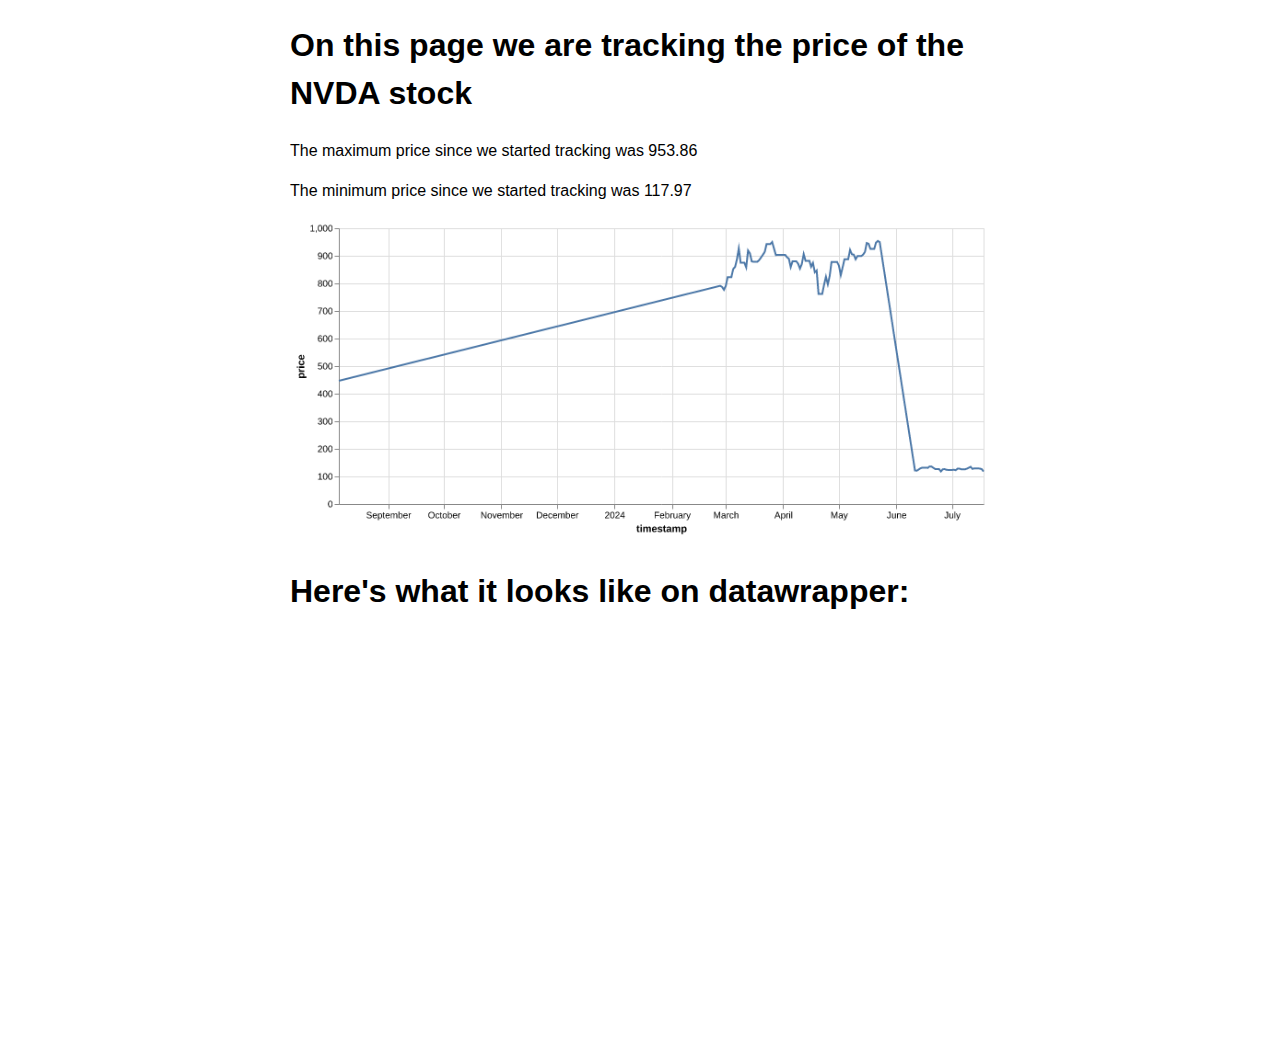
==== docs/index.html @ dfac7b15 "Latest data: Thu Jul 18 02:04:08 UTC 2024" ====
<!DOCTYPE html>
<html lang="en">
    <head>
        <meta name="viewport" content="width=device-width, initial-scale=1, shrink-to-fit=no">
        <meta content="text/html; charset=UTF-8" name="Content-Type">
        <meta charset="utf-8">
        <title>Tracker for NVDA</title>
        <link rel="stylesheet" href="style.css">
    </head>
    <body>
    <div class="container">
        <h1>On this page we are tracking the price of the NVDA stock</h1>
        <p>The maximum price since we started tracking was 953.86</p>
        <p>The minimum price since we started tracking was 117.97</p>
        <img src="output.png">
        <br/>
        <h1> Here's what it looks like on datawrapper:</h1>
        <div>
        <iframe title="NVDA stock price" aria-label="Interactive line chart" id="datawrapper-chart-8xWIU" src="https://datawrapper.dwcdn.net/8xWIU/1/" scrolling="no" frameborder="0" style="width: 0; min-width: 100% !important; border: none;" height="400" data-external="1"></iframe><script type="text/javascript">!function(){"use strict";window.addEventListener("message",(function(a){if(void 0!==a.data["datawrapper-height"]){var e=document.querySelectorAll("iframe");for(var t in a.data["datawrapper-height"])for(var r=0;r<e.length;r++)if(e[r].contentWindow===a.source){var i=a.data["datawrapper-height"][t]+"px";e[r].style.height=i}}}))}();
        </script>
</div>
    </div>
    </body>
</html>
---- docs/style.css ----
body {
    font-family: Arial, Helvetica, sans-serif;
    font-size: 16px;
    line-height: 1.5;
}

.container {
    max-width: 700px;
    margin: 0 auto;
}
img {
    max-width: 100%
}
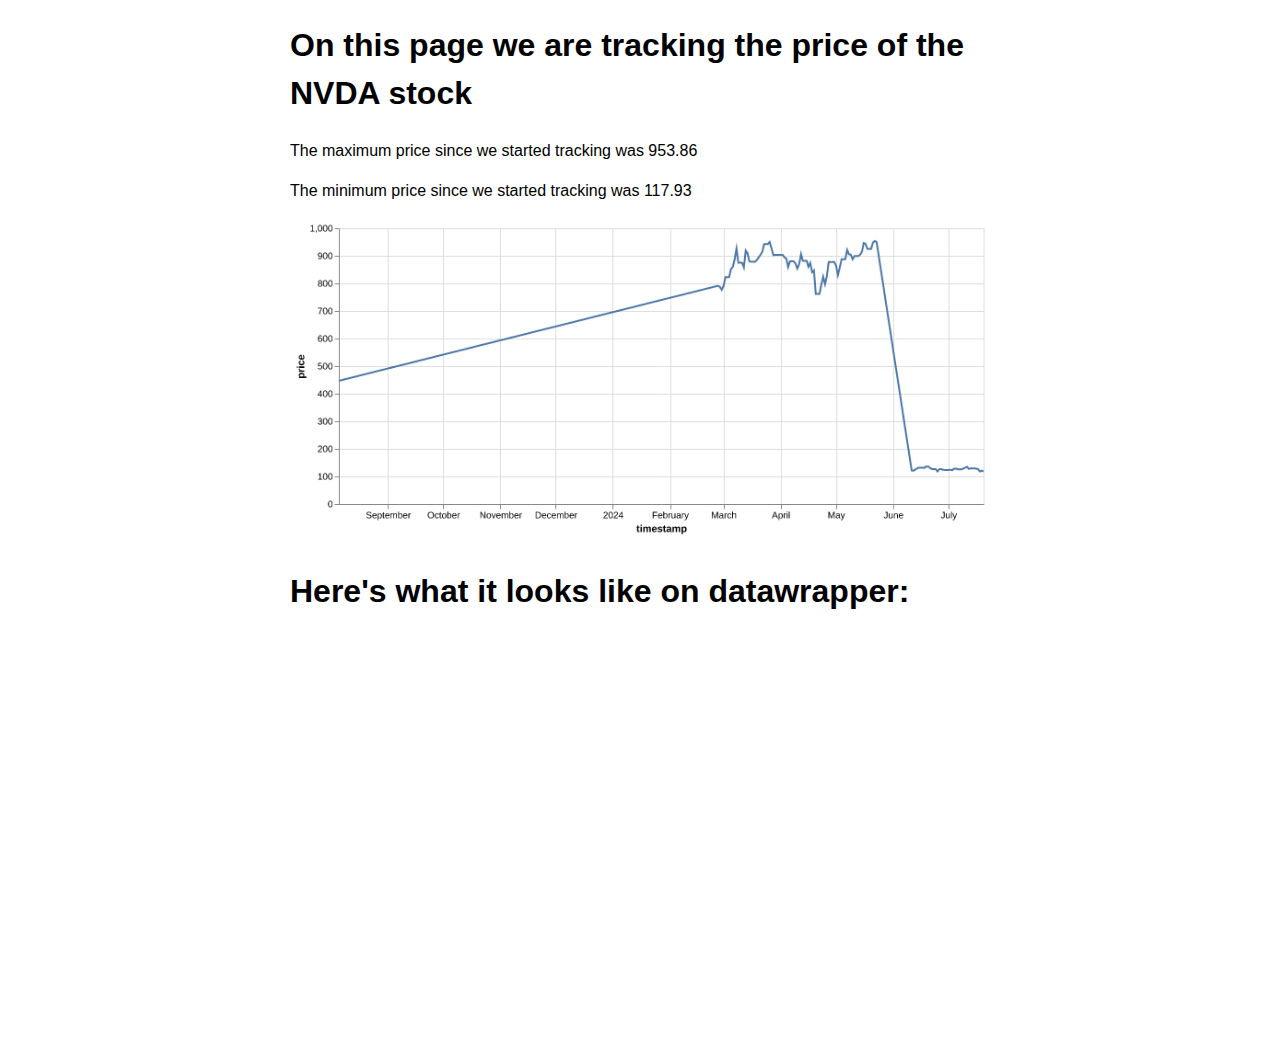
==== commit a0143f3d: "Latest data: Sat Jul 20 02:01:59 UTC 2024" ====
--- a/docs/index.html
+++ b/docs/index.html
@@ -11,7 +11,7 @@
     <div class="container">
         <h1>On this page we are tracking the price of the NVDA stock</h1>
         <p>The maximum price since we started tracking was 953.86</p>
-        <p>The minimum price since we started tracking was 117.97</p>
+        <p>The minimum price since we started tracking was 117.93</p>
         <img src="output.png">
         <br/>
         <h1> Here's what it looks like on datawrapper:</h1>
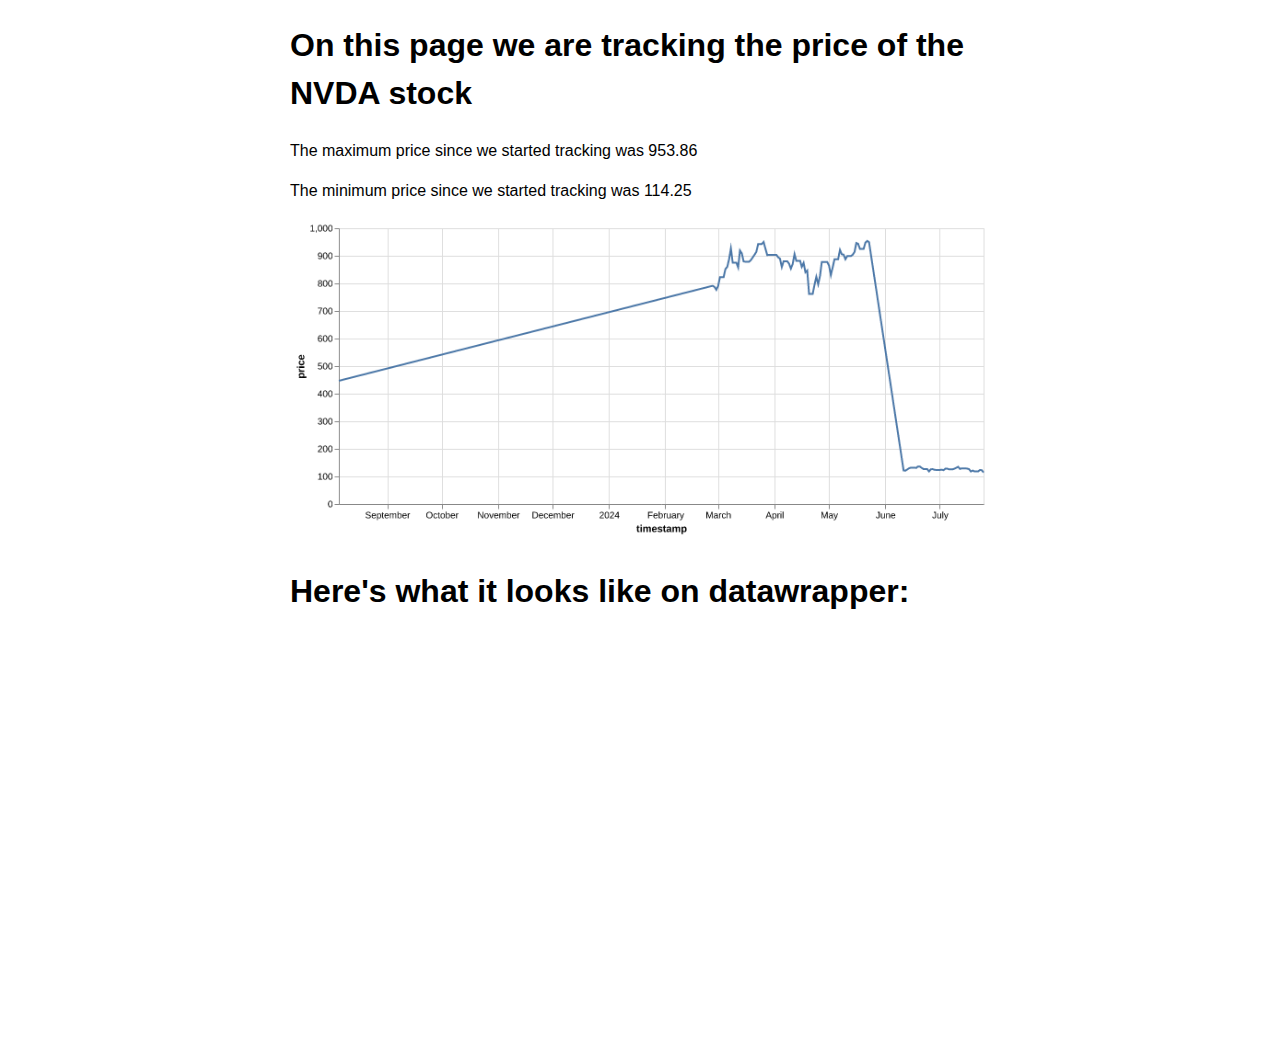
==== commit b9140726: "Latest data: Thu Jul 25 02:05:13 UTC 2024" ====
--- a/docs/index.html
+++ b/docs/index.html
@@ -11,7 +11,7 @@
     <div class="container">
         <h1>On this page we are tracking the price of the NVDA stock</h1>
         <p>The maximum price since we started tracking was 953.86</p>
-        <p>The minimum price since we started tracking was 117.93</p>
+        <p>The minimum price since we started tracking was 114.25</p>
         <img src="output.png">
         <br/>
         <h1> Here's what it looks like on datawrapper:</h1>
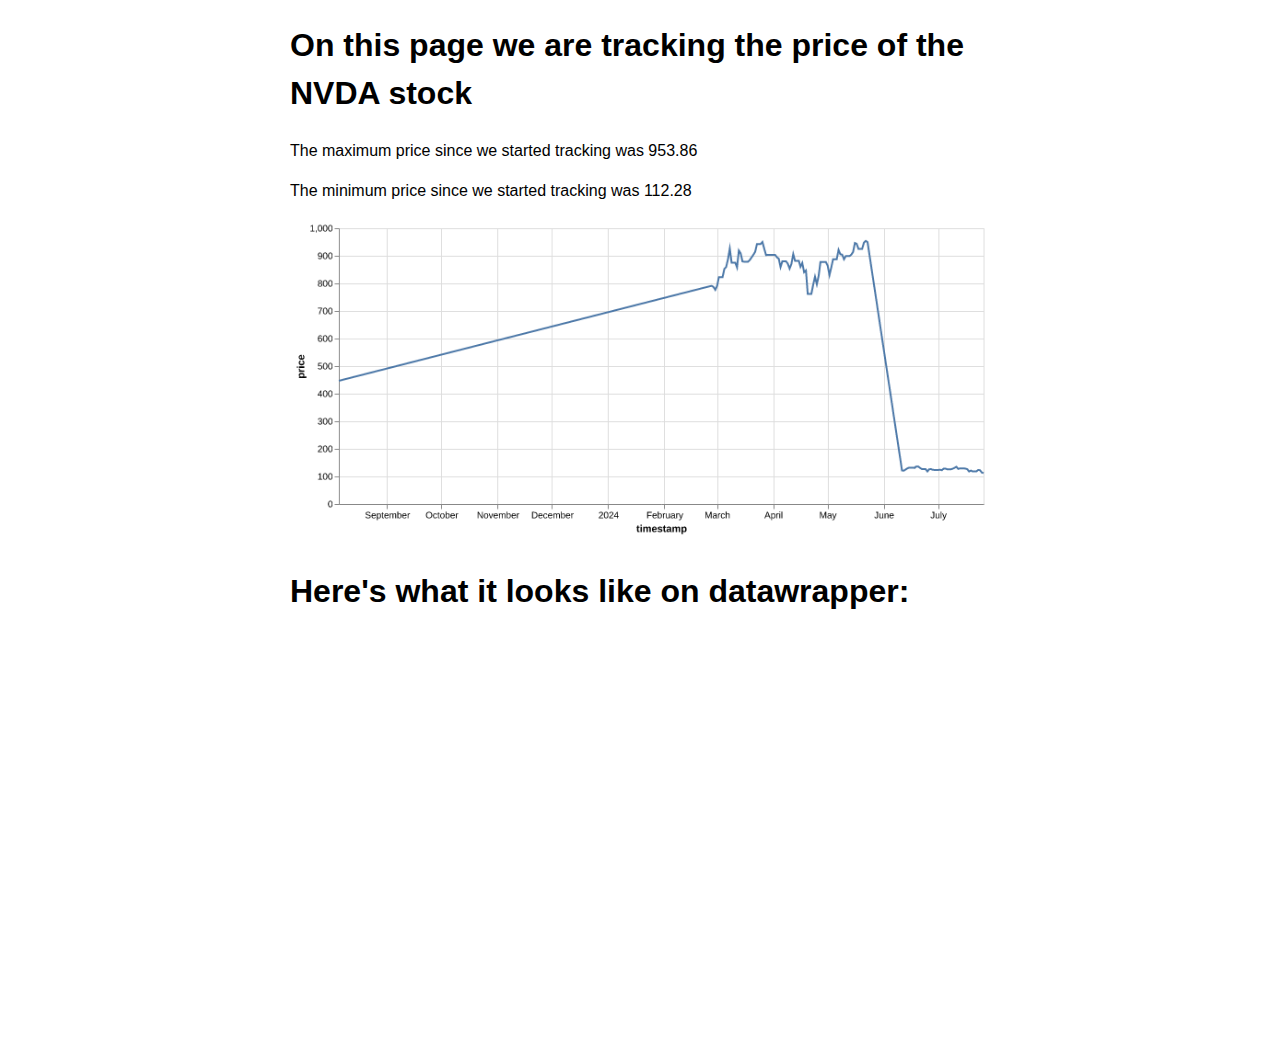
==== commit 35511342: "Latest data: Fri Jul 26 02:04:39 UTC 2024" ====
--- a/docs/index.html
+++ b/docs/index.html
@@ -11,7 +11,7 @@
     <div class="container">
         <h1>On this page we are tracking the price of the NVDA stock</h1>
         <p>The maximum price since we started tracking was 953.86</p>
-        <p>The minimum price since we started tracking was 114.25</p>
+        <p>The minimum price since we started tracking was 112.28</p>
         <img src="output.png">
         <br/>
         <h1> Here's what it looks like on datawrapper:</h1>
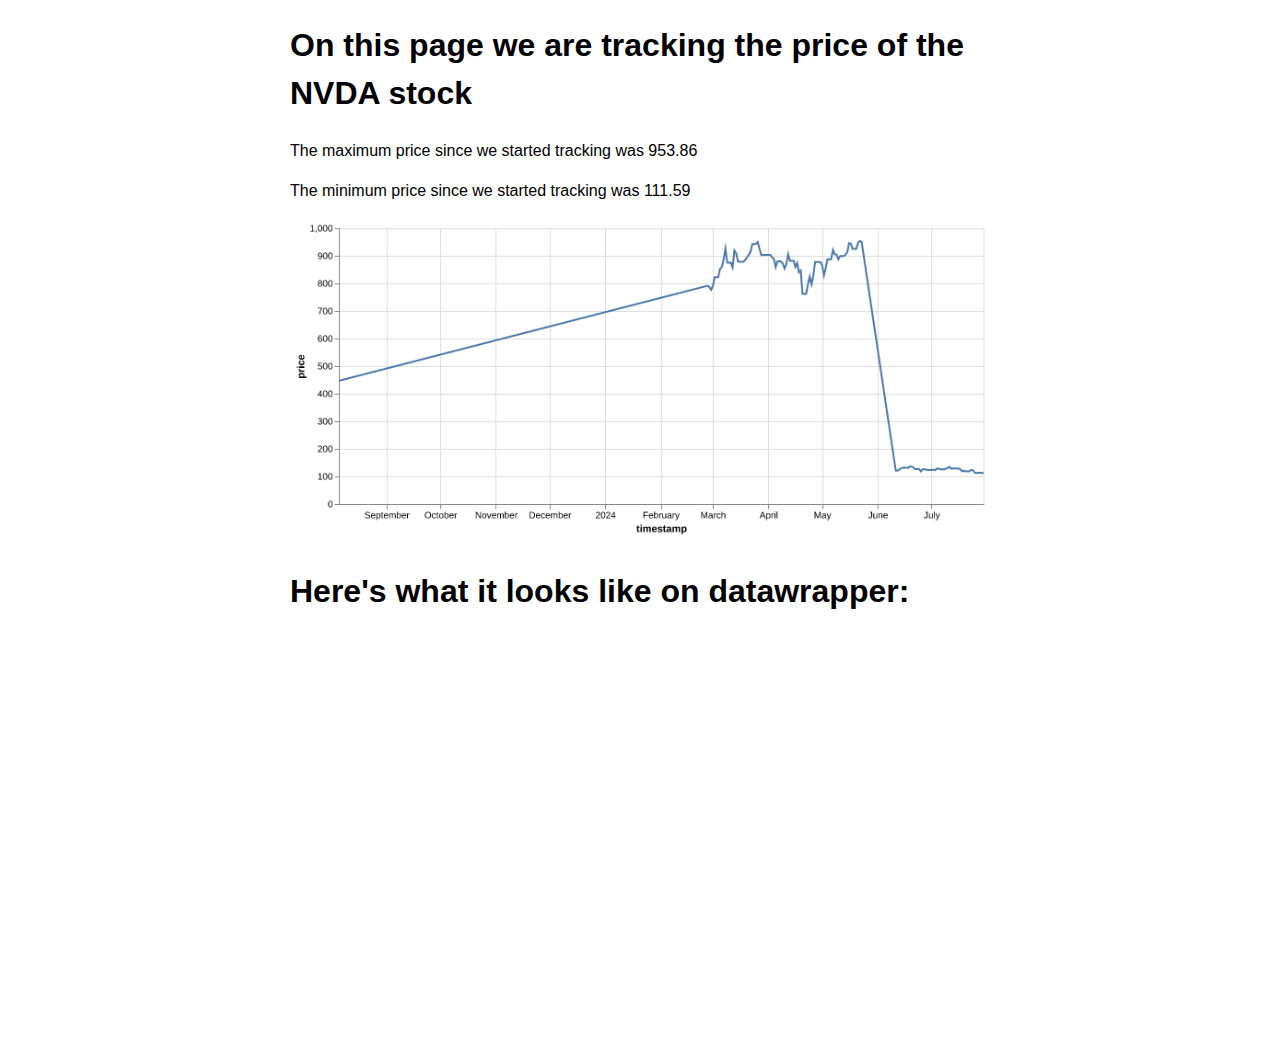
==== commit 67f4a5b8: "Latest data: Tue Jul 30 02:05:22 UTC 2024" ====
--- a/docs/index.html
+++ b/docs/index.html
@@ -11,7 +11,7 @@
     <div class="container">
         <h1>On this page we are tracking the price of the NVDA stock</h1>
         <p>The maximum price since we started tracking was 953.86</p>
-        <p>The minimum price since we started tracking was 112.28</p>
+        <p>The minimum price since we started tracking was 111.59</p>
         <img src="output.png">
         <br/>
         <h1> Here's what it looks like on datawrapper:</h1>
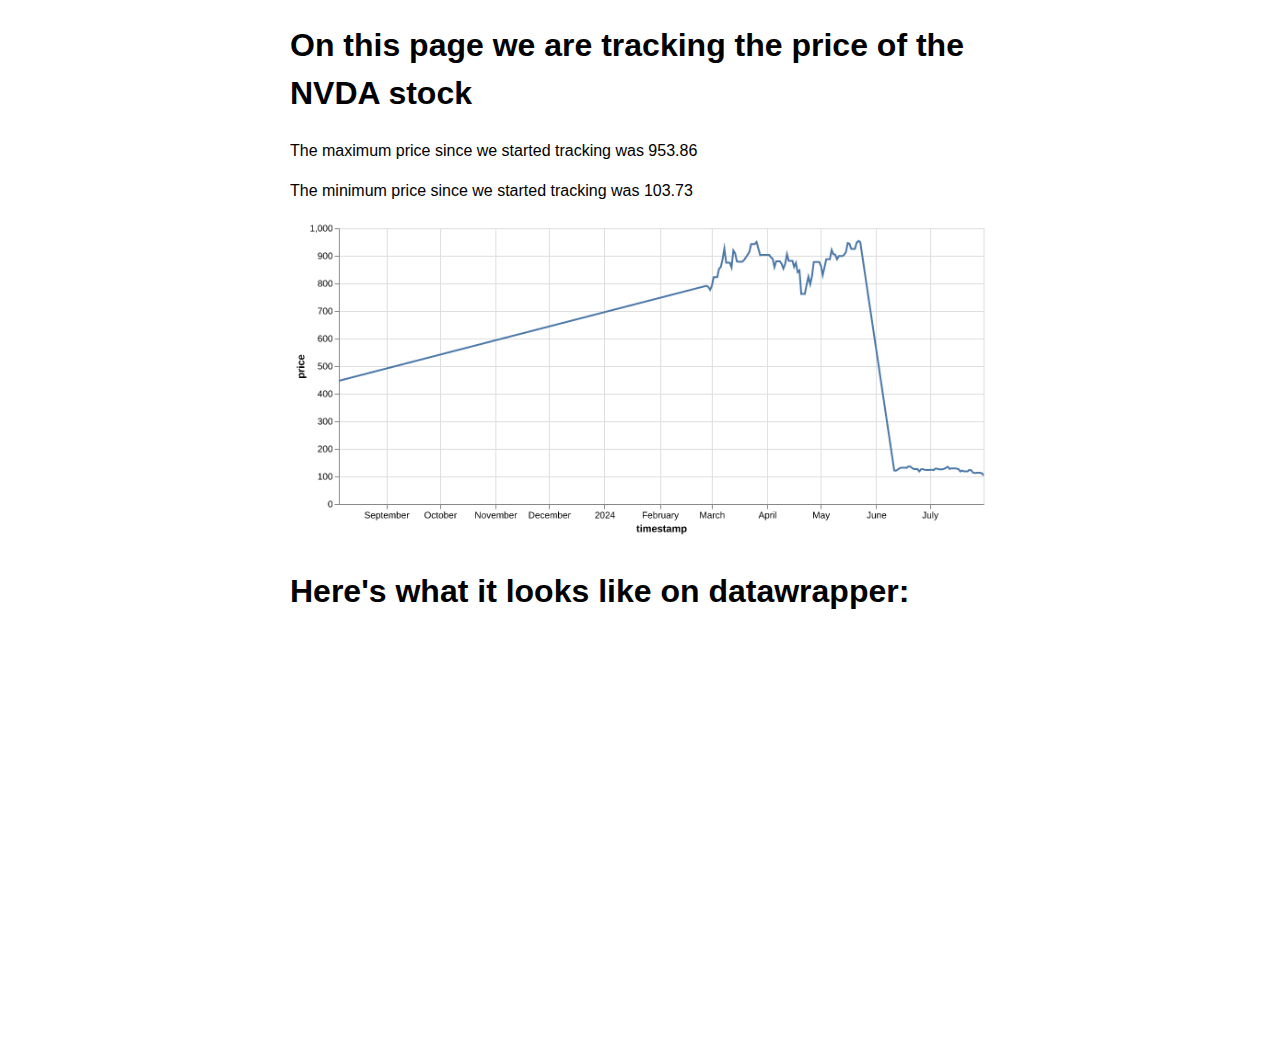
==== commit 20a68955: "Latest data: Wed Jul 31 01:44:51 UTC 2024" ====
--- a/docs/index.html
+++ b/docs/index.html
@@ -11,7 +11,7 @@
     <div class="container">
         <h1>On this page we are tracking the price of the NVDA stock</h1>
         <p>The maximum price since we started tracking was 953.86</p>
-        <p>The minimum price since we started tracking was 111.59</p>
+        <p>The minimum price since we started tracking was 103.73</p>
         <img src="output.png">
         <br/>
         <h1> Here's what it looks like on datawrapper:</h1>
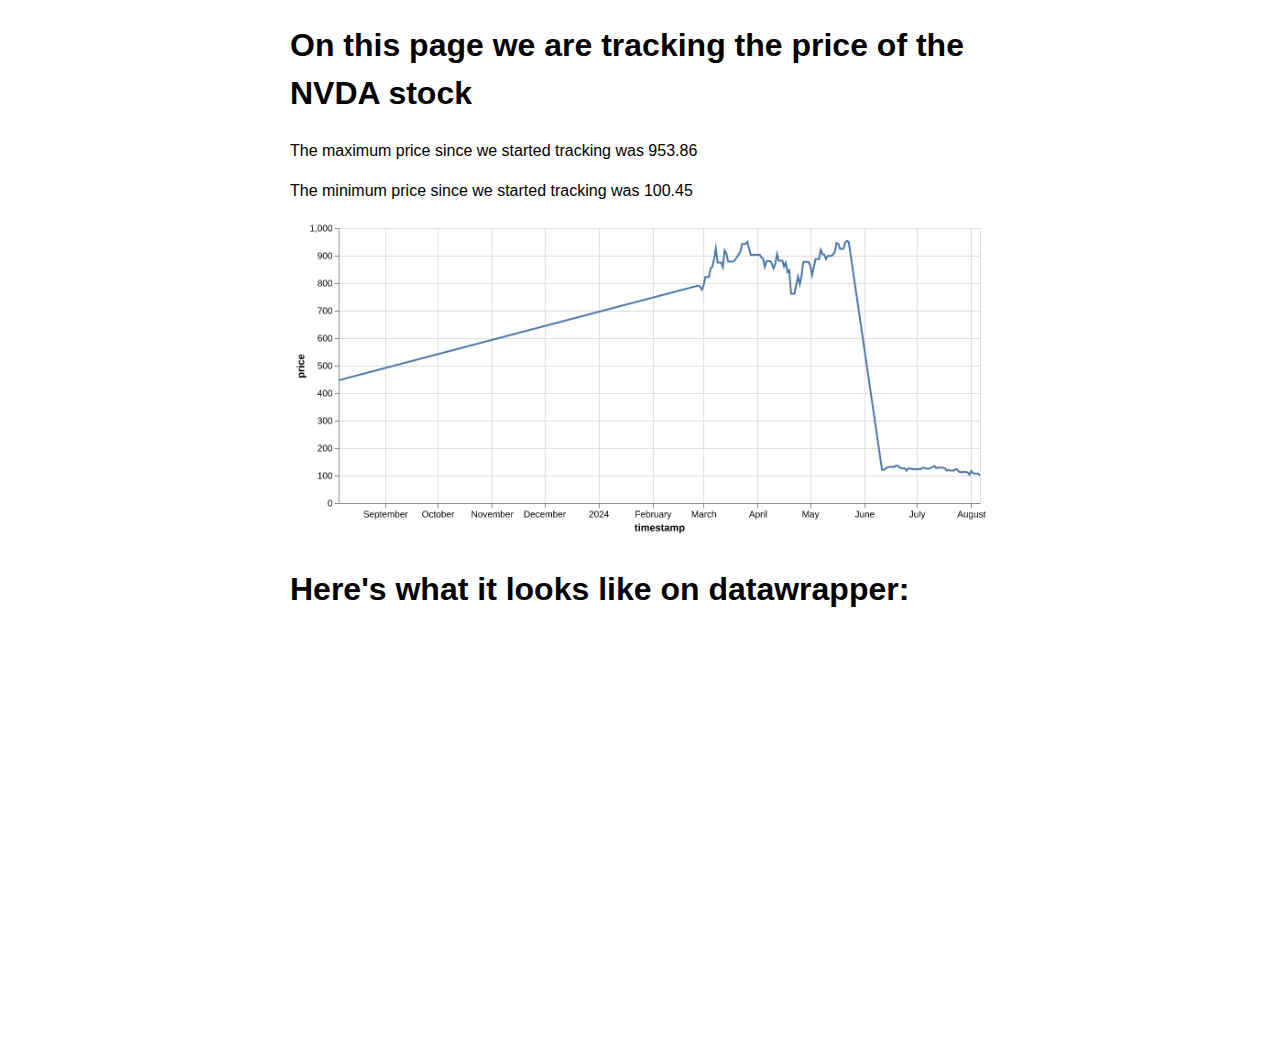
==== commit 13e464ca: "Latest data: Tue Aug  6 02:05:54 UTC 2024" ====
--- a/docs/index.html
+++ b/docs/index.html
@@ -11,7 +11,7 @@
     <div class="container">
         <h1>On this page we are tracking the price of the NVDA stock</h1>
         <p>The maximum price since we started tracking was 953.86</p>
-        <p>The minimum price since we started tracking was 103.73</p>
+        <p>The minimum price since we started tracking was 100.45</p>
         <img src="output.png">
         <br/>
         <h1> Here's what it looks like on datawrapper:</h1>
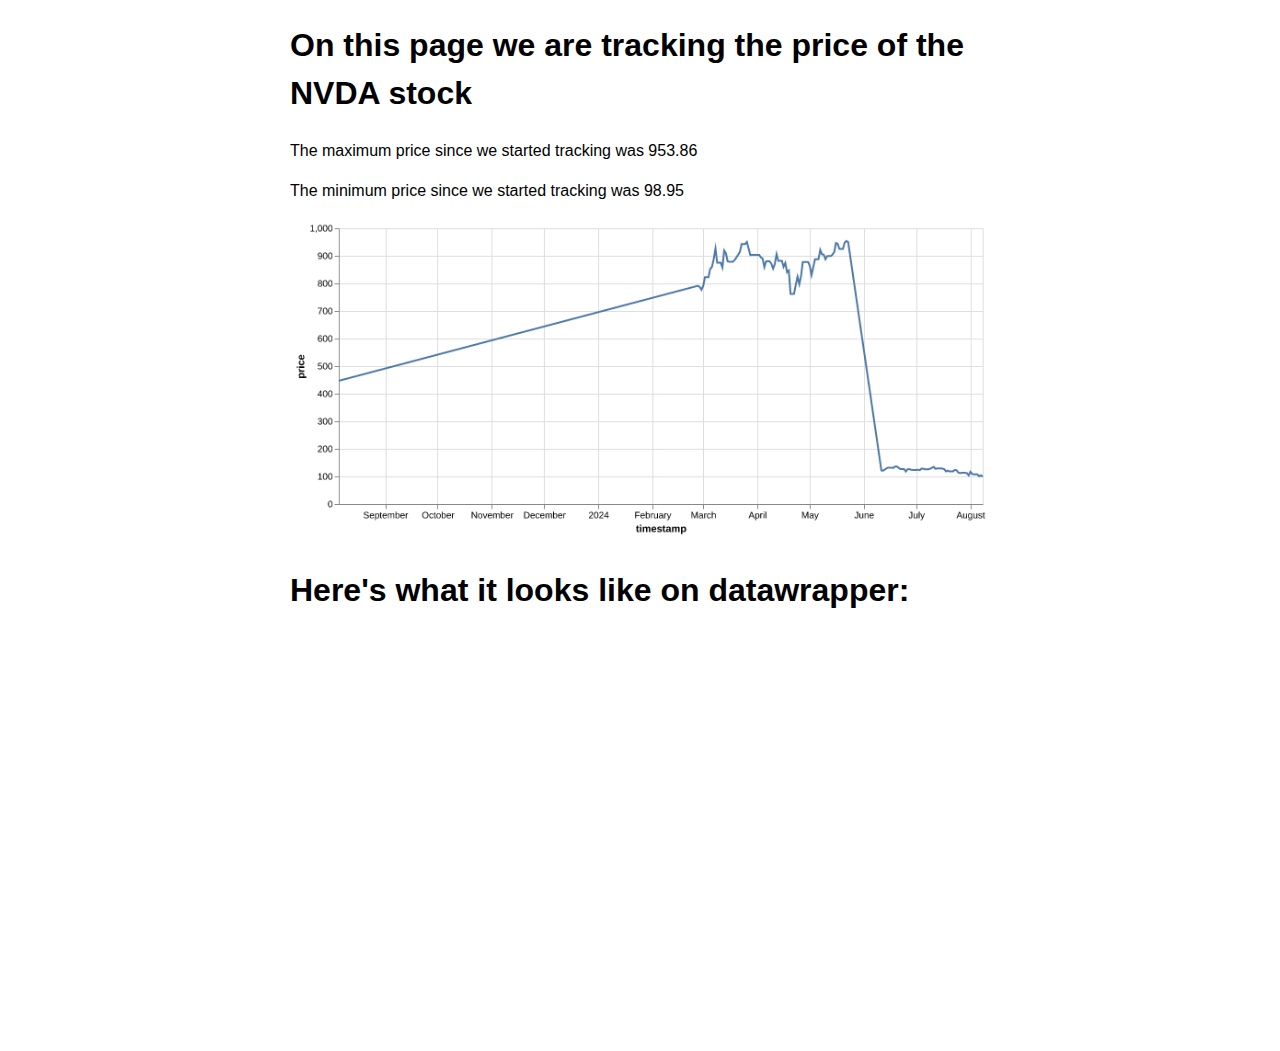
==== commit 08246944: "Latest data: Thu Aug  8 02:11:51 UTC 2024" ====
--- a/docs/index.html
+++ b/docs/index.html
@@ -11,7 +11,7 @@
     <div class="container">
         <h1>On this page we are tracking the price of the NVDA stock</h1>
         <p>The maximum price since we started tracking was 953.86</p>
-        <p>The minimum price since we started tracking was 100.45</p>
+        <p>The minimum price since we started tracking was 98.95</p>
         <img src="output.png">
         <br/>
         <h1> Here's what it looks like on datawrapper:</h1>
